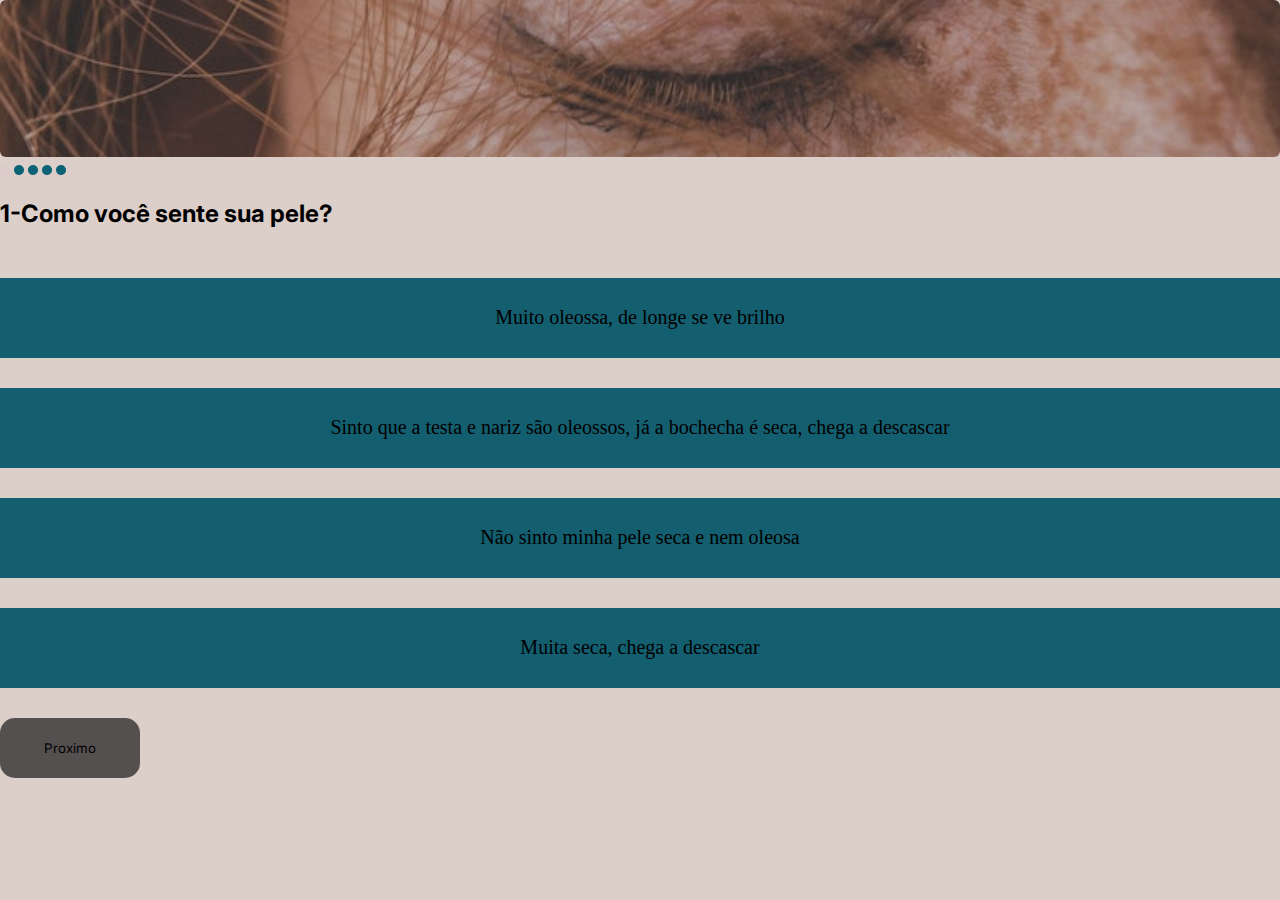
==== html/quiz1.html @ 58bdb7fa "criando o Quiz com  html" ====
<!DOCTYPE html>
<html lang="pt-br">
<head>
    <meta charset="UTF-8">
    <meta http-equiv="X-UA-Compatible" content="IE=edge">
    <meta name="viewport" content="width=device-width, initial-scale=1.0">
    <title>Quiz</title>
    <link rel="stylesheet" href="../html/style.css">
</head>
<body>
    <main>
        <img src="../html/img.jpg" alt="foto02" class="img">
          <div class="marcador">
            <div class="marcador">
                <img src="../html/cinza.png" >
                <img src="../html/verde.png" >
                <img src="../html/verde.png" >
                <img src="../html/verde.png" >
                <img src="../html/verde.png" >
             </div>
             <div class="parte-pergunta">
               <h2 class="pergunta">
                1-Como você sente sua pele?
               </h2>
             </div>
             <div class="alter">
                <button>
                     Muito oleossa, de longe se ve brilho
                </button>
                <button>
                    Sinto  que a testa e nariz são oleossos, já a
                    bochecha é seca, chega a descascar
                </button>
                <button>
                     Não sinto minha pele seca e nem oleosa
                </button>
                <button>
                     Muita seca, chega a descascar
                </button>

         
          </div>
          <div class="proximo">
            <button>Proximo</button>
          </div>
    </main>

    </div>


</body>
<script src="../html/css/style.css"></script>
</html>
---- html/style.css ----
@import url('https://fonts.googleapis.com/css2?family=Bebas+Neue&family=Inter:wght@100;200;300;400;500;600;700;800;900&family=Montserrat:ital,wght@0,100;0,200;0,300;0,400;0,500;0,600;0,700;0,800;0,900;1,100;1,200;1,300;1,400;1,500;1,600;1,700;1,800;1,900&display=swap');


*{
    box-sizing: border-box;

}

html,body{
    margin: 0;
 

}
body{
    background-color: #DCCEC8;
}
.pergunta{
    font-family: 'inter'
}
.img{
    width: 100vw;
height: 157px;
object-fit: cover;
border-radius: 30;
border-radius: 6px;
}
.alter{
    text-align: center;
}
.alter button{
 border: 1px solid #135E6F;
  width: 100%;
    height: 80px;
    margin-top: 30px;
    background: #135E6F;
    font-size: 20px;
    font-family: 'inter thin';
}
.proximo button{
    border:1px 
    #555050;
    width: 140px;
    height:60px;
    margin-top: 30px;
    background-color: 
    #555050;
    font-family: 'inter';
    border-radius: 15px;
    
}
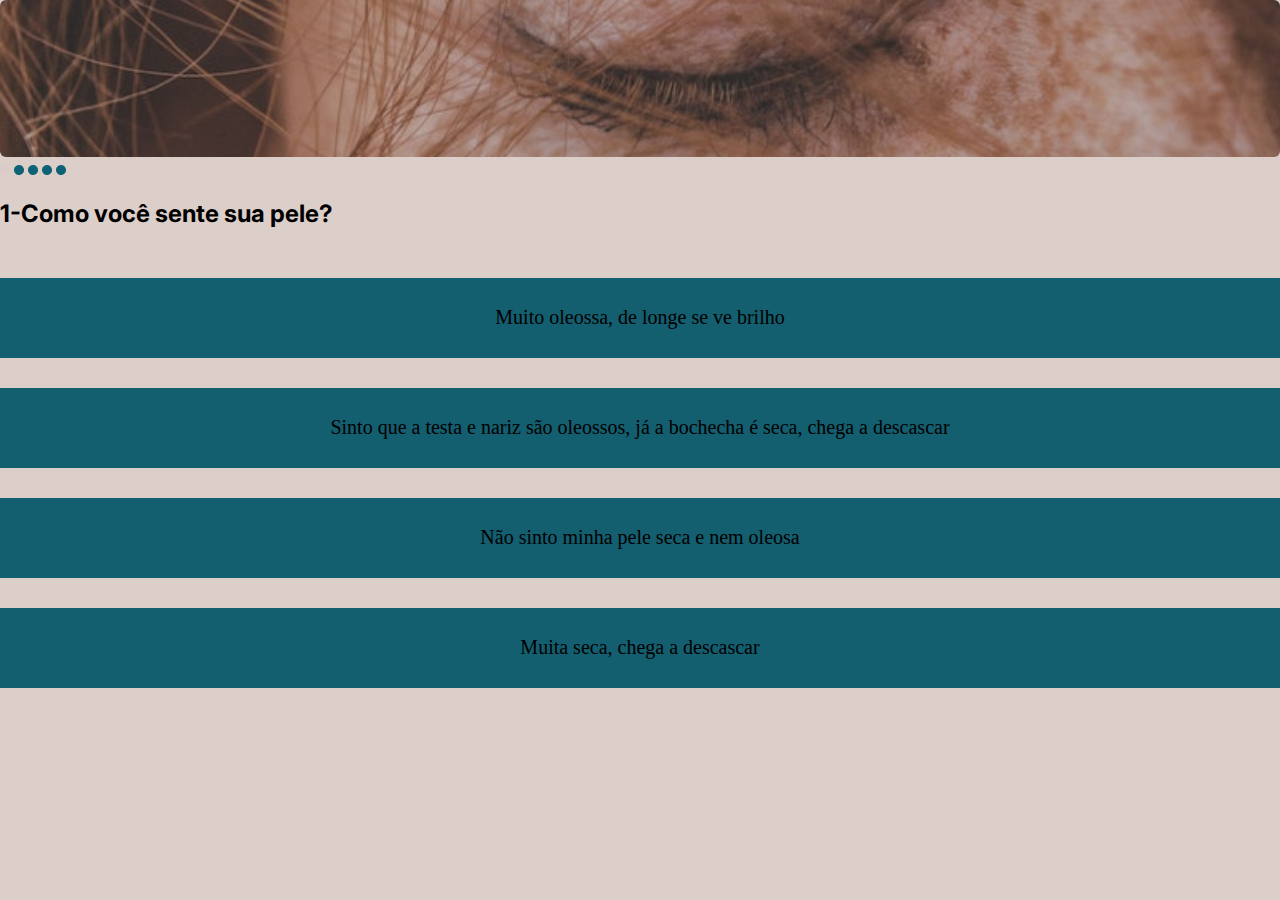
==== commit a76a386d: "quiz" ====
--- a/html/quiz1.html
+++ b/html/quiz1.html
@@ -40,9 +40,7 @@
 
          
           </div>
-          <div class="proximo">
-            <button>Proximo</button>
-          </div>
+         
     </main>
 
     </div>
--- a/html/style.css
+++ b/html/style.css
@@ -48,4 +48,47 @@
     font-family: 'inter';
     border-radius: 15px;
     
+}
+
+
+
+
+.tela-fundo{
+    text-align: center;
+    background-image:url(../html/tela.jpg);
+    background-size: cover;
+}
+
+.mascara{
+    background: rgba(41, 41, 41, 0.185);
+    height: 100vh;
+    padding: 10px;
+}
+.borda{
+  
+ 
+    height: 100%;
+    display: flex;
+    flex-direction:column;
+    justify-content: space-around;
+}
+.titulo{
+    margin: 0;
+    font-size: 'inter';
+    font-weight: 800;
+    font-size: 48px;
+    color:rgba(255, 255, 255, 0.856);
+}
+.botao{
+    font-family:  'inter';
+    text-decoration: none;
+    color: rgba(255, 255, 255, 0.856);
+    background:#12597ccc ;
+    width: 257px;
+    display: block;
+    margin: 0 auto;
+    padding-top: 18px;
+    padding-bottom: 18px;
+    font-size: 20px;
+    border-radius: 67px;
 }